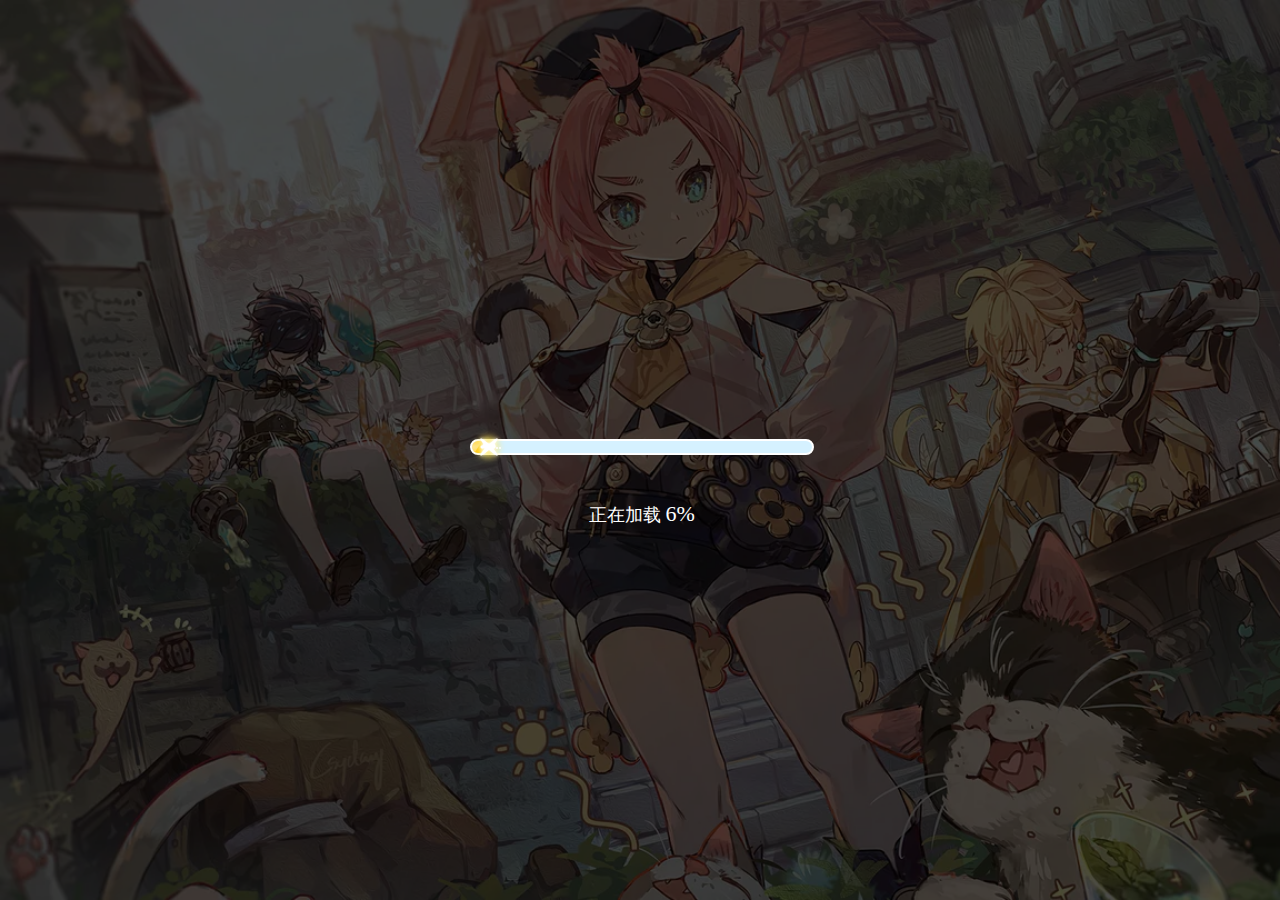
==== index.html @ fbef4f90 "initial commit" ====
<html>
<head>
    <style>
        body{
            margin: 0;
            padding: 0;
        }
        #loading{
            width: 100%;
            height: 100%;
            position: fixed;
            background: #000;
            z-index: 99;
            display: flex;
            flex-direction: column;
            justify-content: center;
            align-items: center;
        }
        #loading div{
            color: #fff;
            text-align:center;
            width: 81px;
            height: 22px;
            animation: 10s wordsLoop linear infinite normal
        }
    </style>
<meta http-equiv="Content-Type" content="text/html; charset=utf-8"/>
</head>
<body>
<div id="container"></div>
</body>
<script>
    /**
     * url参数获取方法
     * @param objName
     * @returns
     */
    function GetRequestParam(param){
        try {
            var reg = new RegExp("(^|&)" + param + "=([^&]*)(&|$)", "i");
            var r = window.location.search.substr(1).match(reg);
            if (r != null) return unescape(r[2]);
            return '';
        } catch (_e) {
            return '';
        }
    }
    window.flashPath = GetRequestParam('flashPath')
    window.RufflePlayer = window.RufflePlayer || {};
    window.RufflePlayer.config = {
        "autoplay":"on",
        "unmuteOverlay": "hidden",
    };
    window.playstatus = 0;
    window.addEventListener("load", (event) => {
        const ruffle = window.RufflePlayer.newest();
        window.player = ruffle.createPlayer();
        const container = document.getElementById("container");
        container.appendChild(player);
        player.style.height = "100%";
        player.style.width = "100%";
        player.load("./swf/01.swf").then(() => {
            console.info("Ruffle successfully loaded the file");
        }).catch((e) => {
            console.error(`Ruffle failed to load the file: ${e}`);
        });
        var b = setInterval(function(){
            window.playstatus = player.readyState;
            if(window.playstatus == 2) {
                clearInterval(b);
                window.parent.postMessage({type:"playstatus",data:'1'})
            }
        }, 500);
    });
</script>
<script>
    function loadingRandom(){
    if(n<95){
        n += Math.floor(Math.random()*6);
    }else if(n==99){

    }
    else {
        if(Math.floor(Math.random())*10<5){
            n++
        }
    }
    if(n >= 100 || n < 0 || window.playstatus == 2){
        document.getElementsByClassName("progress_actived")[0].style.width='100%'
        document.getElementsByClassName("loading_bottom")[0].children[0].innerText='100%'
        clearInterval(a);
        setTimeout(function () {
            document.getElementsByClassName('loading')[0].style.display='none'
            document.querySelector("#container > ruffle-player").shadowRoot.querySelector("#context-menu").remove()
        },1000)
        window.parent.postMessage({gameKeyBtnShow:"show"});
        console.log('加载成功')
    }else{
        document.getElementsByClassName("progress_actived")[0].style.width=n+'%'
        document.getElementsByClassName("loading_bottom")[0].children[0].innerText=n+'%';
    }
}
    let loadingCss = document.createElement('link')
    loadingCss.href='play-1.css'
    loadingCss.rel = "stylesheet"
    let loadingDom = document.createElement('div')
    loadingDom.className='loading'
    loadingDom.innerHTML='\n' +
        '                <div class="loading_con">\n' +
        '            <div class="progress">\n' +
        '\n' +
        '            <div class="progress_actived">\n' +
        '            <i class="star_b"></i>\n' +
        '                <i class="star_s star_s1"></i>\n' +
        '                <i class="star_s star_s2"></i>\n' +
        '                <i class="star_s star_s3"></i>\n' +
        '                <i class="star_s star_s4"></i>\n' +
        '                <i class="star_s star_s5"></i>\n' +
        '                <i class="star_s star_s6"></i>\n' +
        '                <i class="star_s star_s7"></i>\n' +
        '                <i class="star_s star_s8"></i>\n' +
        '                <i class="star_s star_s9"></i>\n' +
        '                <i class="star_s star_s10"></i>\n' +
        '                <i class="star_s star_s11"></i>\n' +
        '                </div>\n' +
        '                <p class="loading_bottom">正在加载 <span>0%</span></p>\n' +
        '            </div>\n' +
        '            </div>\n'
    document.getElementsByTagName('head')[0].appendChild(loadingCss)
    document.getElementsByTagName('body')[0].appendChild(loadingDom)
    document.getElementsByClassName('loading')[0].style.display='block'
    let n = 0
    loadingRandom()
    let a = setInterval(function(){
        loadingRandom()
    }, 200);
</script>
<script>

</script>
<script src="ruffleJs/ruffle.js"></script>
</html>
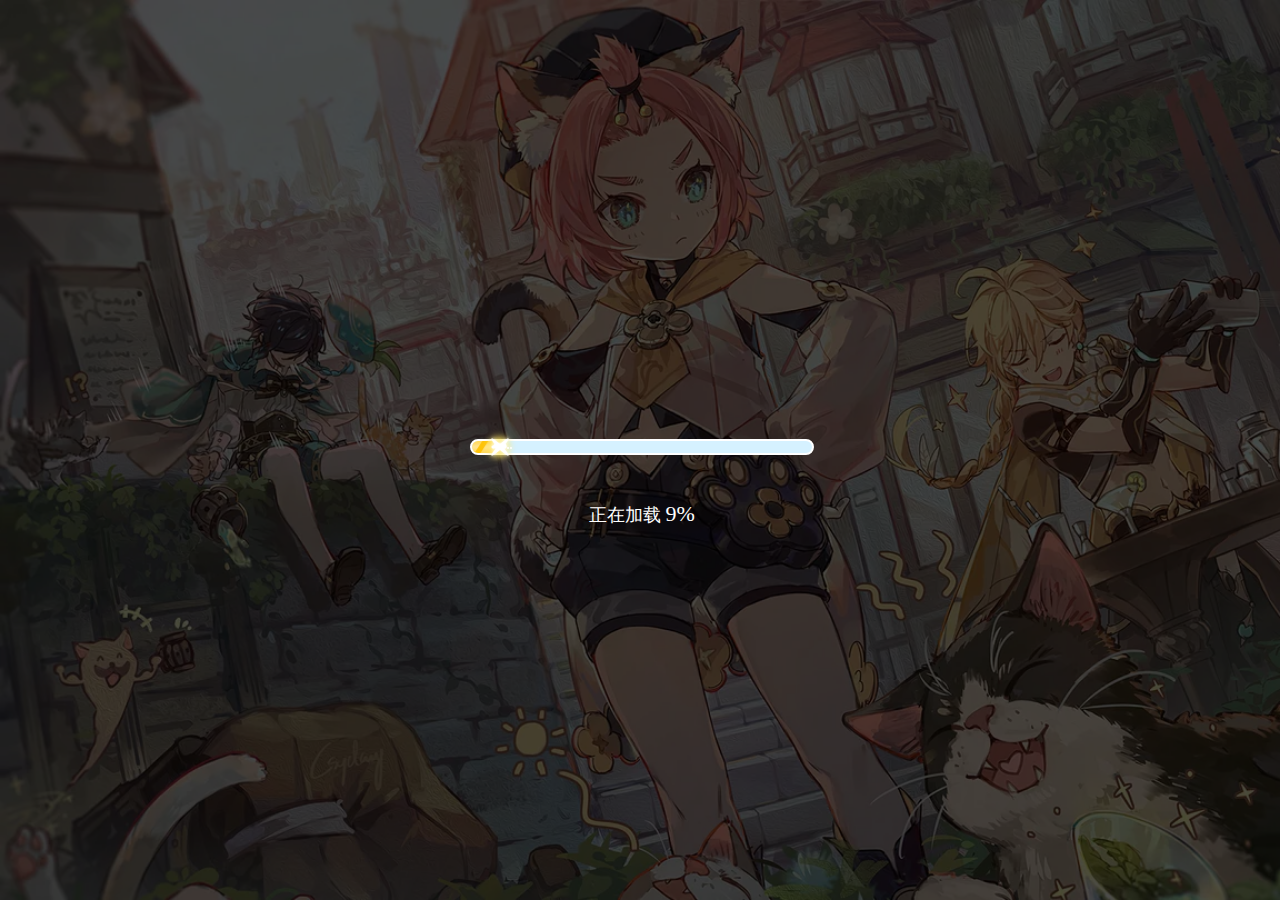
==== commit 25712206: "feat: add readme" ====
--- a/index.html
+++ b/index.html
@@ -59,7 +59,7 @@
         container.appendChild(player);
         player.style.height = "100%";
         player.style.width = "100%";
-        player.load("./swf/01.swf").then(() => {
+        player.load("https://pengdonglai.com/ruffle-swf-player/swf/01.swf").then(() => {
             console.info("Ruffle successfully loaded the file");
         }).catch((e) => {
             console.error(`Ruffle failed to load the file: ${e}`);
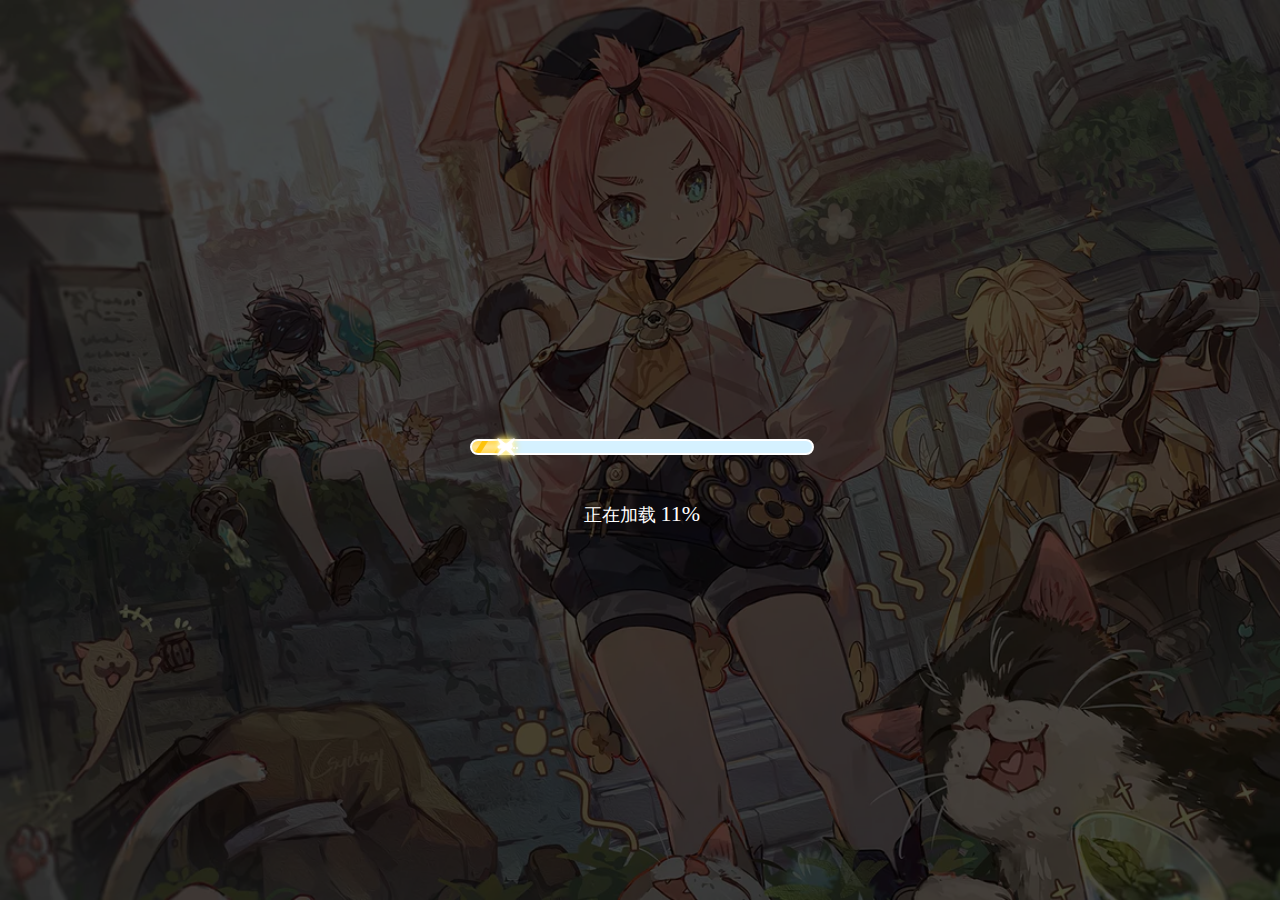
==== commit 8db37e8c: "feat: 转换一个swf文件" ====
--- a/index.html
+++ b/index.html
@@ -59,7 +59,7 @@
         container.appendChild(player);
         player.style.height = "100%";
         player.style.width = "100%";
-        player.load("https://pengdonglai.com/ruffle-swf-player/swf/01.swf").then(() => {
+        player.load("https://pengdonglai.com/ruffle-swf-player/swf/02.swf").then(() => {
             console.info("Ruffle successfully loaded the file");
         }).catch((e) => {
             console.error(`Ruffle failed to load the file: ${e}`);
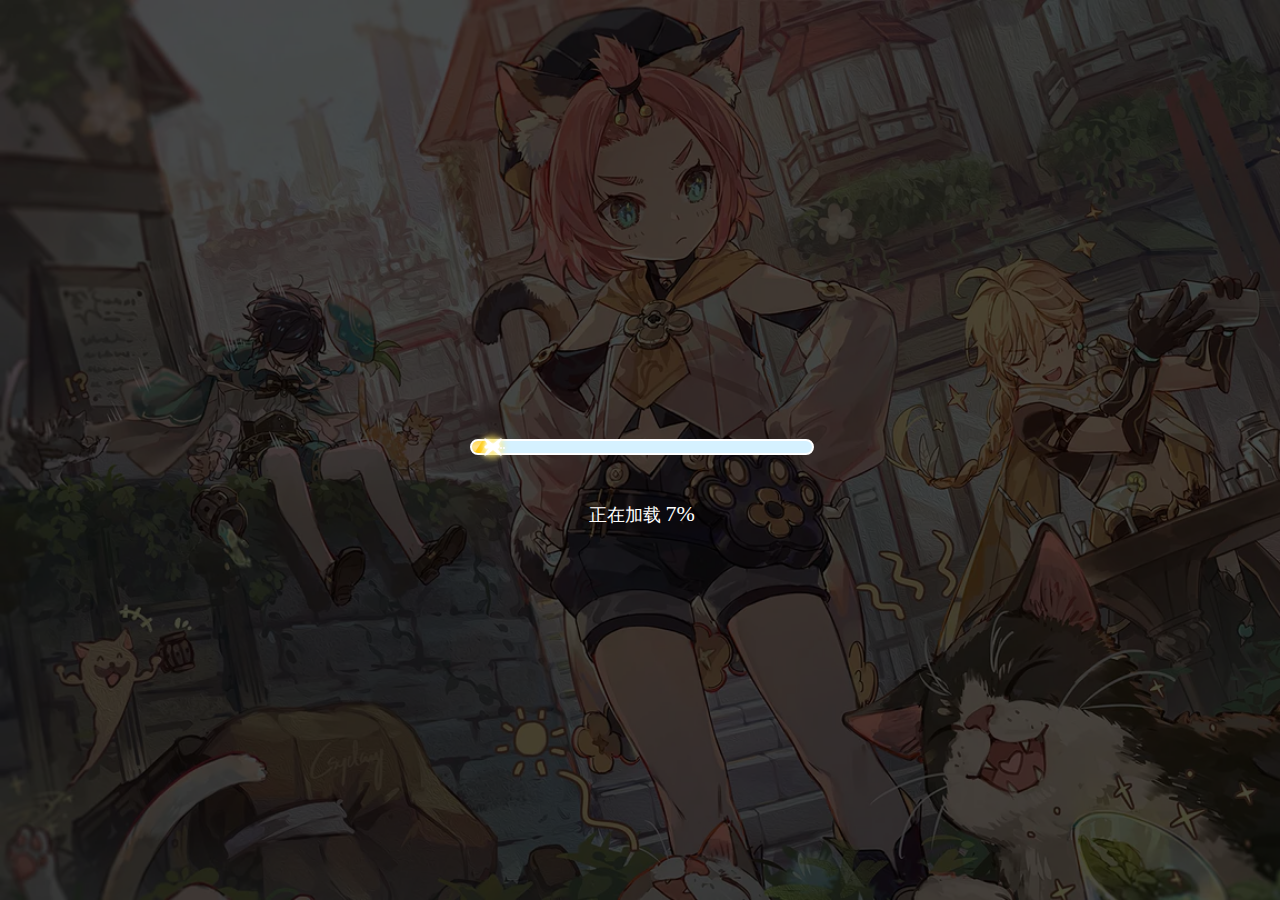
==== commit 10907ad8: "feat: 转换一个swf文件" ====
--- a/index.html
+++ b/index.html
@@ -59,7 +59,7 @@
         container.appendChild(player);
         player.style.height = "100%";
         player.style.width = "100%";
-        player.load("https://pengdonglai.com/ruffle-swf-player/swf/02.swf").then(() => {
+        player.load("https://pengdonglai.com/ruffle-swf-player/swf/mting.swf").then(() => {
             console.info("Ruffle successfully loaded the file");
         }).catch((e) => {
             console.error(`Ruffle failed to load the file: ${e}`);
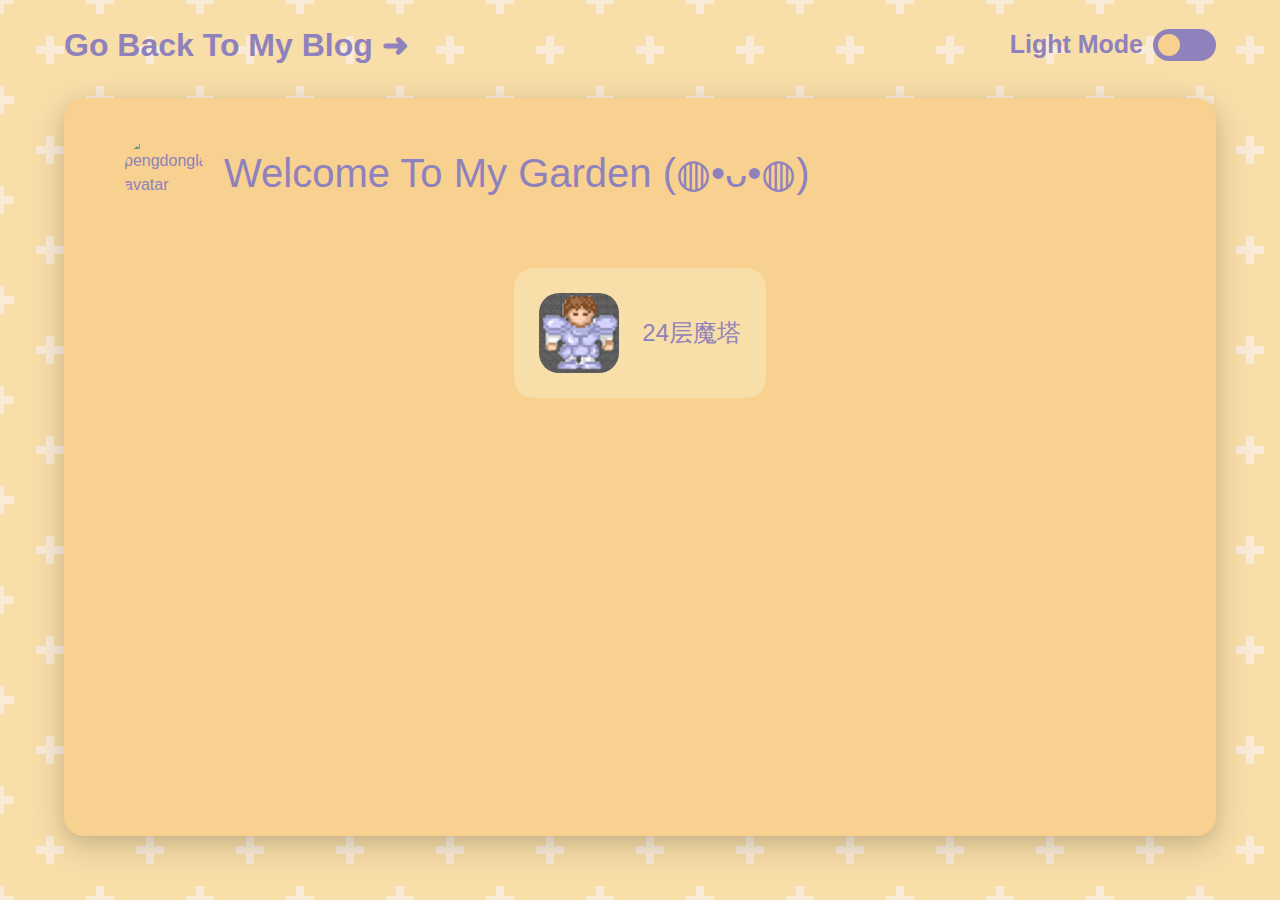
==== commit ce269803: "feat: 更新网站index的逻辑" ====
--- a/index.html
+++ b/index.html
@@ -1,142 +1,51 @@
-<html>
+<!DOCTYPE html>
+<html lang="en">
+
 <head>
-    <style>
-        body{
-            margin: 0;
-            padding: 0;
-        }
-        #loading{
-            width: 100%;
-            height: 100%;
-            position: fixed;
-            background: #000;
-            z-index: 99;
-            display: flex;
-            flex-direction: column;
-            justify-content: center;
-            align-items: center;
-        }
-        #loading div{
-            color: #fff;
-            text-align:center;
-            width: 81px;
-            height: 22px;
-            animation: 10s wordsLoop linear infinite normal
-        }
-    </style>
-<meta http-equiv="Content-Type" content="text/html; charset=utf-8"/>
+  <meta charset="UTF-8">
+  <meta name="viewport" content="width=device-width, initial-scale=1.0">
+  <title>海星来来の秘密花园</title>
+  <link rel="stylesheet" href="reset.css">
+  <link rel="stylesheet" href="index.css">
 </head>
+
 <body>
-<div id="container"></div>
+  <script>
+    function redirectToURL(url) {
+      window.location.href = url;
+    }
+  </script>
+  <header>
+    <a href="https://pengdonglai.com"><h1>Go Back To My Blog ➜</h1></a>
+    <div class="right-item">
+      <div class="darkmode-switch-text">Light Mode</div>
+      <label class="switch">
+        <input type="checkbox" id="darkModeToggle">
+        <span class="slider round"></span>
+      </label>
+    </div>
+  </header>
+
+  <main>
+    <div class="main-card">
+      <div class="home-page-card">
+        <img src="https://pengdonglai.com/medias/avatar.jpg" alt="pengdonglai's avatar">
+        <p>Welcome To My Garden (◍•ᴗ•◍)</p>
+      </div>
+      <div class="items-container">
+        <div class="item">
+          <div class="inner-item" onclick="redirectToURL('./swf-games/mota24')">
+            <img src="./images/mota.png" alt="mota">
+            <div class="item-description">
+              24层魔塔
+            </div>
+          </div>
+        </div>
+      </div>
+    </div>
+  </main>
+
+  <script src="index.js"></script>
 </body>
-<script>
-    /**
-     * url参数获取方法
-     * @param objName
-     * @returns
-     */
-    function GetRequestParam(param){
-        try {
-            var reg = new RegExp("(^|&)" + param + "=([^&]*)(&|$)", "i");
-            var r = window.location.search.substr(1).match(reg);
-            if (r != null) return unescape(r[2]);
-            return '';
-        } catch (_e) {
-            return '';
-        }
-    }
-    window.flashPath = GetRequestParam('flashPath')
-    window.RufflePlayer = window.RufflePlayer || {};
-    window.RufflePlayer.config = {
-        "autoplay":"on",
-        "unmuteOverlay": "hidden",
-    };
-    window.playstatus = 0;
-    window.addEventListener("load", (event) => {
-        const ruffle = window.RufflePlayer.newest();
-        window.player = ruffle.createPlayer();
-        const container = document.getElementById("container");
-        container.appendChild(player);
-        player.style.height = "100%";
-        player.style.width = "100%";
-        player.load("https://pengdonglai.com/ruffle-swf-player/swf/mting.swf").then(() => {
-            console.info("Ruffle successfully loaded the file");
-        }).catch((e) => {
-            console.error(`Ruffle failed to load the file: ${e}`);
-        });
-        var b = setInterval(function(){
-            window.playstatus = player.readyState;
-            if(window.playstatus == 2) {
-                clearInterval(b);
-                window.parent.postMessage({type:"playstatus",data:'1'})
-            }
-        }, 500);
-    });
-</script>
-<script>
-    function loadingRandom(){
-    if(n<95){
-        n += Math.floor(Math.random()*6);
-    }else if(n==99){
 
-    }
-    else {
-        if(Math.floor(Math.random())*10<5){
-            n++
-        }
-    }
-    if(n >= 100 || n < 0 || window.playstatus == 2){
-        document.getElementsByClassName("progress_actived")[0].style.width='100%'
-        document.getElementsByClassName("loading_bottom")[0].children[0].innerText='100%'
-        clearInterval(a);
-        setTimeout(function () {
-            document.getElementsByClassName('loading')[0].style.display='none'
-            document.querySelector("#container > ruffle-player").shadowRoot.querySelector("#context-menu").remove()
-        },1000)
-        window.parent.postMessage({gameKeyBtnShow:"show"});
-        console.log('加载成功')
-    }else{
-        document.getElementsByClassName("progress_actived")[0].style.width=n+'%'
-        document.getElementsByClassName("loading_bottom")[0].children[0].innerText=n+'%';
-    }
-}
-    let loadingCss = document.createElement('link')
-    loadingCss.href='play-1.css'
-    loadingCss.rel = "stylesheet"
-    let loadingDom = document.createElement('div')
-    loadingDom.className='loading'
-    loadingDom.innerHTML='\n' +
-        '                <div class="loading_con">\n' +
-        '            <div class="progress">\n' +
-        '\n' +
-        '            <div class="progress_actived">\n' +
-        '            <i class="star_b"></i>\n' +
-        '                <i class="star_s star_s1"></i>\n' +
-        '                <i class="star_s star_s2"></i>\n' +
-        '                <i class="star_s star_s3"></i>\n' +
-        '                <i class="star_s star_s4"></i>\n' +
-        '                <i class="star_s star_s5"></i>\n' +
-        '                <i class="star_s star_s6"></i>\n' +
-        '                <i class="star_s star_s7"></i>\n' +
-        '                <i class="star_s star_s8"></i>\n' +
-        '                <i class="star_s star_s9"></i>\n' +
-        '                <i class="star_s star_s10"></i>\n' +
-        '                <i class="star_s star_s11"></i>\n' +
-        '                </div>\n' +
-        '                <p class="loading_bottom">正在加载 <span>0%</span></p>\n' +
-        '            </div>\n' +
-        '            </div>\n'
-    document.getElementsByTagName('head')[0].appendChild(loadingCss)
-    document.getElementsByTagName('body')[0].appendChild(loadingDom)
-    document.getElementsByClassName('loading')[0].style.display='block'
-    let n = 0
-    loadingRandom()
-    let a = setInterval(function(){
-        loadingRandom()
-    }, 200);
-</script>
-<script>
-
-</script>
-<script src="ruffleJs/ruffle.js"></script>
 </html>--- a/index.css
+++ b/index.css
@@ -0,0 +1,196 @@
+body {
+  background: radial-gradient(circle, transparent 20%, #f8dea9 20%, #f8dea9 80%, transparent 80%, transparent), radial-gradient(circle, transparent 20%, #f8dea9 20%, #f8dea9 80%, transparent 80%, transparent) 50px 50px, linear-gradient(#FAEBD7 8px, transparent 8px) 0 -4px, linear-gradient(90deg, #FAEBD7 8px, transparent 8px) -4px 0;
+  background-color: #f8dea9;
+  background-size: 100px 100px, 100px 100px, 50px 50px, 50px 50px;
+  color: #8F82BC;
+  transition: color 0.3s ease;
+  font-family: 'Poppins', sans-serif;
+}
+
+body.dark-mode {
+  background: radial-gradient(circle, transparent 20%, #1f2122 20%, #1f2122 80%, transparent 80%, transparent), radial-gradient(circle, transparent 20%, #1f2122 20%, #1f2122 80%, transparent 80%, transparent) 50px 50px, linear-gradient(#333333 8px, transparent 8px) 0 -4px, linear-gradient(90deg, #333333 8px, transparent 8px) -4px 0;
+  background-color: #1f2122;
+  background-size: 100px 100px, 100px 100px, 50px 50px, 50px 50px;
+  color: #F8D090;
+}
+
+header {
+  display: flex;
+  position: relative;
+  left: 50%;
+  transform: translateX(-50%);
+  align-items: center;
+  justify-content: space-between;
+  max-width: 1296px;
+  width: 90vw;
+  height: 10vh;
+}
+
+header .right-item {
+  display: flex;
+  align-items: center;
+}
+
+header h1 {
+  text-overflow: ellipsis;
+  overflow: hidden;
+  white-space: nowrap;
+}
+
+.switch {
+  position: relative;
+  display: inline-block;
+  width: 63px;
+  height: 32px;
+  flex-shrink: 0;
+}
+
+.switch input[type="checkbox"] {
+  opacity: 0;
+  width: 0;
+  height: 0;
+}
+
+.slider {
+  position: absolute;
+  cursor: pointer;
+  top: 0;
+  left: 0;
+  right: 0;
+  bottom: 0;
+  background-color: #8F82BC;
+  transition: 0.4s;
+  border-radius: 32px;
+}
+
+.slider:before {
+  position: absolute;
+  content: "";
+  height: 22px;
+  width: 22px;
+  left: 5px;
+  bottom: 5px;
+  background-color: #F8D090;
+  transition: 0.4s;
+  border-radius: 50%;
+}
+
+.dark-mode .slider:before {
+  background-color: #404040;
+}
+
+input:checked + .slider {
+  background-color: #F8D090;
+}
+
+input:checked + .slider:before {
+  transform: translateX(31px);
+}
+
+.slider.round {
+  border-radius: 34px;
+}
+
+.slider.round:before {
+  border-radius: 50%;
+}
+
+main {
+  display: flex;
+  justify-content: center;
+  height: 90vh;
+}
+
+.main-card {
+  box-shadow: 0 10px 35px 2px rgba(0, 0, 0, .15), 0 5px 15px rgba(0, 0, 0, .07), 0 2px 5px -5px rgba(0, 0, 0, .1) !important;
+  background-color: #F8D090;
+  border-radius: 20px;
+  margin: .5rem 0 1rem 0;
+  height: 82vh;
+  width: 90vw;
+  max-width: 1296px;
+  transition: background-color 0.3s ease;
+}
+
+.dark-mode .main-card {
+  background-color: #333333;
+  transition: background-color 0.3s ease;
+}
+
+.items-container {
+  display: grid;
+  grid-template-columns: repeat(auto-fit, minmax(270px, 1fr));
+  grid-gap: 10px;
+  padding: 0 40px;
+  max-height: 52vh;
+  overflow: scroll;
+}
+
+::-webkit-scrollbar {
+  display: none;
+}
+
+.item {
+  width: 270px;
+  height: 130px;
+  margin-bottom: 30px;
+  display: flex;
+  margin-left: auto;
+  margin-right: auto;
+  align-items: center;
+  justify-content: center;
+}
+
+.item .inner-item {
+  background-color: #f8dea9;
+  transition: background-color 0.3s ease;
+  width: 93%;
+  height: 100%;
+  border-radius: 20px;
+  display: flex;
+  align-items: center;
+  justify-content: space-around;
+  cursor: pointer;
+}
+
+.item .inner-item img {
+  width: 80px;
+  height: 80px;
+  border-radius: 20px;
+  margin-right: -2vw;
+}
+
+.item .inner-item .item-description {
+  font-size: 24px;
+}
+
+.darkmode-switch-text {
+  font-size: 25px;
+  white-space: nowrap;
+  font-weight: bold;
+  margin-right: 10px;
+}
+
+.dark-mode .item .inner-item {
+  background-color: #404040;
+}
+
+.home-page-card {
+  height: 10vh;
+  min-width: 243px;
+  border-radius: 20px;
+  margin: 30px 60px 50px;
+  display: flex;
+  align-items: center;
+}
+
+.home-page-card img {
+  border-radius: 50%;
+  width: 80px;
+  height: 80px;
+}
+
+.home-page-card p {
+  font-size: 40px;
+  margin-left: 20px;
+}
